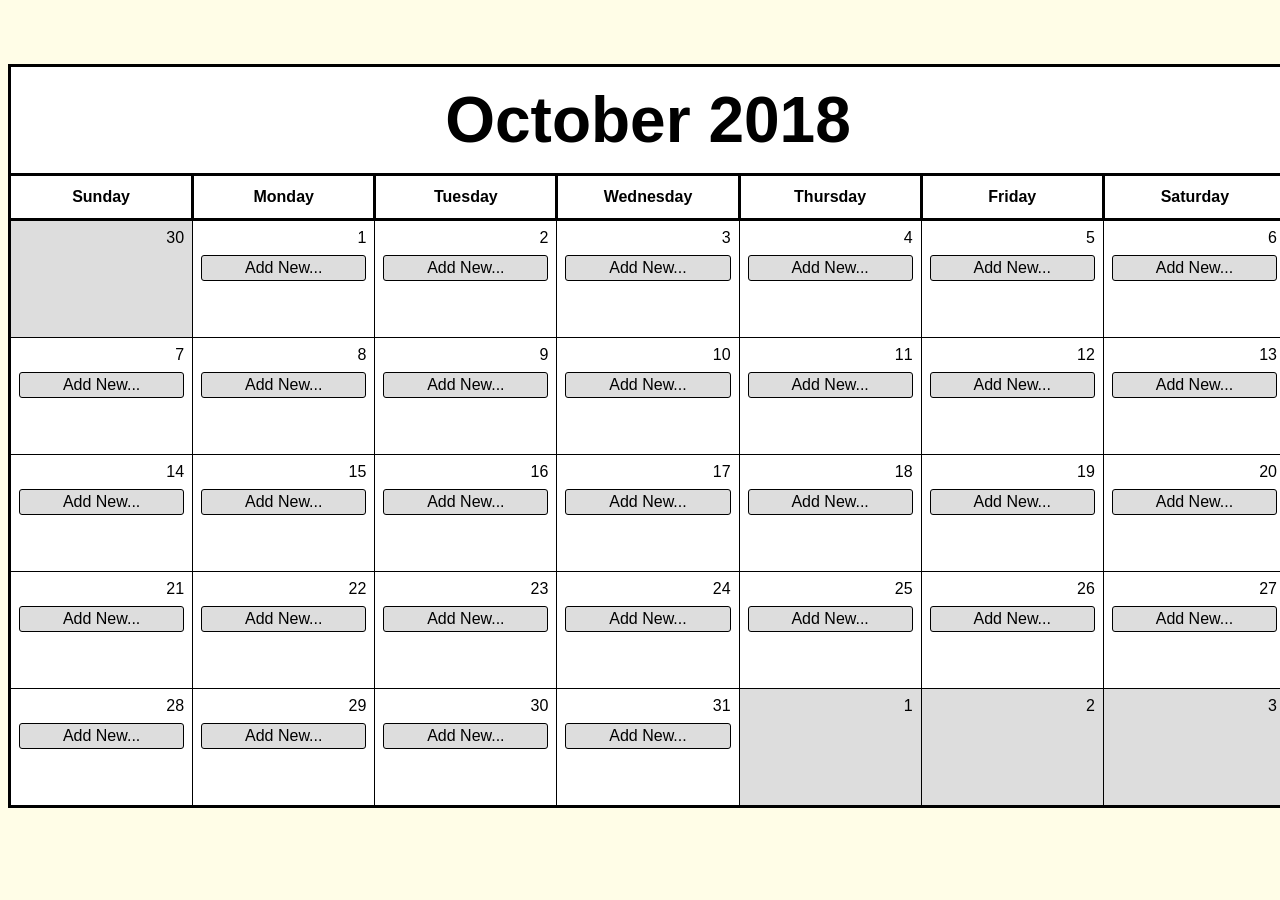
==== Front end/admin.html @ 2006807d "WIP: Admin page to add and remove sessions.  Trying out slightly different code to generate calendar" ====
<!DOCTYPE html>
<html lang="en-US">
<head>
	<meta charset="utf-8">
    <title>Admin</title>
    <link rel="stylesheet" href="css/admin.css">
</head>
<body>
    <div id="modal">
        <div id="flex">
            <div id="newSession">
                <h1>New Session</h1>
                <fieldset>
                    <p><label>Date: </label><span id="newSessionDate"></span></p>
                    <p>
                        <label>Time: </label>
                        <select name="hour">
                            <option value="12" selected>12</option>
                            <option value="01">01</option>
                            <option value="02">02</option>
                            <option value="03">03</option>
                            <option value="04">04</option>
                            <option value="05">05</option>
                            <option value="06">06</option>
                            <option value="07">07</option>
                            <option value="08">08</option>
                            <option value="09">09</option>
                            <option value="10">10</option>
                            <option value="11">11</option>
                        </select>
                        <span> : </span>
                        <select name="minute">
                            <option value="00">00</option>
                            <option value="15">15</option>
                            <option value="30">30</option>
                            <option value="45">45</option>
                        </select>
                        <select name="ampm">
                            <option value="am">AM</option>
                            <option value="pm" selected>PM</option>
                        </select>
                    <p>
                        <label>Type: </label>
                        <select name="type">
                            <option value="f" selected>Freestyle</option>
                            <option value="c">Combo</option>
                            <option value="m">Moves</option>
                        </select>
                    </p>
                </fieldset>
                <div id="buttons">
                    <span id="btnCreate" class="btn" onclick="createSession()">Create</span>
                    <span id="btnDelete" class="btn" onclick="deleteSession()">Delete</span>
                </div>
            </div>
        </div>
    </div>
    <div id="calendar"></div>
    <script src="js/admin.js"></script>
	<script>
        var selectedSessions = [];
        let calendarYear = 2018;
        let calendarMonth = 9;
        let calendarDate = 1;
        let modal = document.getElementById("modal");
        let flex = document.getElementById("flex");

        let inputType = document.querySelector('select[name="type"]');
        let inputHour = document.querySelector('select[name="hour"]');
        let inputMinute = document.querySelector('select[name="minute"]');
        let inputAMPM = document.querySelector('select[name="ampm"]');

        createCalendar(document.getElementById("calendar"), calendarYear, calendarMonth, function(cell, date) {
            cell.appendChild(document.createTextNode(date.getDate()));
            if (cell.getAttribute("class") != "inactive") {
                let ul = document.createElement("ul");
                ul.setAttribute("id", `${date.toLocaleString("en-us", { month: "short" })}${date.getDate()}`);
                let li = document.createElement("li");
                li.setAttribute("class", "new")
                li.setAttribute("data-date", date.getDate());
                li.onclick = newSessionClick;
                li.appendChild(document.createTextNode("Add New..."));
                ul.appendChild(li);
                cell.appendChild(ul);
            }
        });

        fetch("http://199.223.235.232:8080/IceServer/Sessions").then(function(response) {
            return response.json();
        }).then(function(sessions) {
            for (let session of sessions) {
                let date = new Date(session.date);
                let ul = document.getElementById(`${date.toLocaleString("en-us", { month: "short" })}${date.getDate()}`);
                let li = document.createElement("li");
                li.setAttribute("data-session", session.id);
                li.setAttribute("class", session.type);
                li.onclick = function(event) {
                    let session = event.target.dataset.session;
                    let index = selectedSessions.indexOf(session);
                    if (index == -1) {
                        selectedSessions.push(session);
                    } else {
                        selectedSessions.splice(index, 1);
                    }
                };
                let text = document.createTextNode(`${date.toLocaleString("en-us", { hour: '2-digit', minute: '2-digit', hour12: true })} ${session.attending}/25`);
                li.appendChild(text);
                ul.appendChild(li);
            }
        });
        
        function newSessionClick(event) {

            calendarDate = event.target.dataset.date;
            
            let dateElement = document.getElementById("newSessionDate");
            let date = new Date(calendarYear, calendarMonth, calendarDate);
            dateElement.textContent = date.toLocaleDateString("en-us", { year: "numeric", month: "long", day: "numeric" });

            document.querySelector('select[name="hour"]').value = "12";
            document.querySelector('select[name="minute"]').value = "00";
            document.querySelector('select[name="ampm"]').value = "pm";
            document.querySelector('select[name="type"]').value = "f";

            modal.style.display = "block";
        }

        window.onclick = function(event) {
            if (event.target == flex) {
                modal.style.display = "none";
            }
        }

        function createSession() {
            let hour = inputHour.value % 12;
            if (inputAMPM.value == "pm") {
                hour += 12;
            }
            let date = new Date(calendarYear, calendarMonth, calendarDate, hour, inputMinute.value);
            let ul = document.getElementById(`${date.toLocaleString("en-us", { month: "short" })}${date.getDate()}`);
            let li = document.createElement("li");
            li.setAttribute("data-session", 0);
            li.setAttribute("class", inputType.value);
            li.appendChild(document.createTextNode(`${date.toLocaleString("en-us", { hour: '2-digit', minute: '2-digit', hour12: true })} 0/25`));
            ul.appendChild(li);
            modal.style.display = "none";

            fetch("http://199.223.235.232:8080/IceServer/Sessions", {
                method: 'POST',
                body: JSON.stringify({
                    "date": date.getTime(),
                    "type": inputType.value
                }),
                headers: {
                    'Content-Type': 'text/plain'
                }
            }).then(function(response) {
                return response.json();
            }).then(function(json) {
                console.log(json);
            });
        }

        function deleteSession() {
        }
	</script>
</body>
</html>
---- Front end/css/admin.css ----
html {
    font-family: Verdana, Geneva, Tahoma, sans-serif;
}

body {
    background-color: #fffde7;
}

table, th, td {
    border-collapse: collapse;
}

table, th {
    border: 3px solid #000000;
}

table {
    min-width: 1280px;
    max-width: 1680px;
    margin-top: 4em;
    margin-left: auto;
    margin-right: auto;
    background-color: #FFFFFF;
}

thead > tr:first-child > th {
    font-size: 4em;
    padding: 1rem;
}

thead > tr:last-child > th {
    padding: 0.75em;
}

td {
    width: 160px;
    height: 100px;
    padding: 0.5em;
    vertical-align: top;
    border: 1px solid #000000;
    text-align: right;
}

td.inactive {
    background-color: #DDDDDD;
}

ul {
    margin: 0.5em 0 1em 0;
    padding: 0;
    list-style-type: none;
}

li {
    padding: 0.2em;
    border: 1px solid black;
    border-radius: 3px;
    cursor: pointer;
    text-align: center;
    margin-bottom: 0.25em;
}

li.new { background-color: #DDDDDD; }
li.new:hover { background-color: #EEEEEE; }

li.f { background-color: #c8e6c9; }
li.f:hover {  background-color: #e8f5e9; }

li.c { background-color: #b3e5fc; }
li.c:hover {  background-color: #e1f5fe; }

li.m { background-color: #d1c4e9; }
li.m:hover {  background-color: #ede7f6; }

#modal {
    display: none;
    position: fixed;
    z-index: 1;
    left: 0;
    top: 0;
    width: 100%;
    height: 100%;
    background-color: rgba(128, 128, 128, 0.6);
}

#flex {
    display: flex;
    align-items: center;
    justify-content: center;
    height: 100%;
}

#newSession {
    width: 640px;
    height: auto;
    background-color: #FFFFFF;
    border: 3px solid black;
    padding-bottom: 2em;
}

#newSession > h1 {
    text-align: center;
    border-bottom: 3px solid black;
    margin-left: 2em;
    margin-right: 2em;
    padding-bottom: 0.25em;
}

fieldset {
    margin-left: 4em;
    margin-right: 4em;
}

label {
    font-weight: bold;
    margin-top: 1em;
}

#buttons {
    text-align: center;
    margin-top: 2em;
}

.btn {
    text-transform: uppercase;
    padding: 0.5rem;
    font-size: 1.5em;
    margin-left: 1em;
    margin-right: 1em;
    padding-left: 2em;
    padding-right: 2em;
    cursor: pointer;
}

#btnCreate {
    background-color: #66bb6a;
    border: 3px solid #338a3e;
}

#btnDelete {
    background-color: #ef5350;
    border: 3px solid #b61827;
}

#btnCreate:hover { background-color: #98ee99; }
#btnDelete:hover { background-color: #ff867c; }
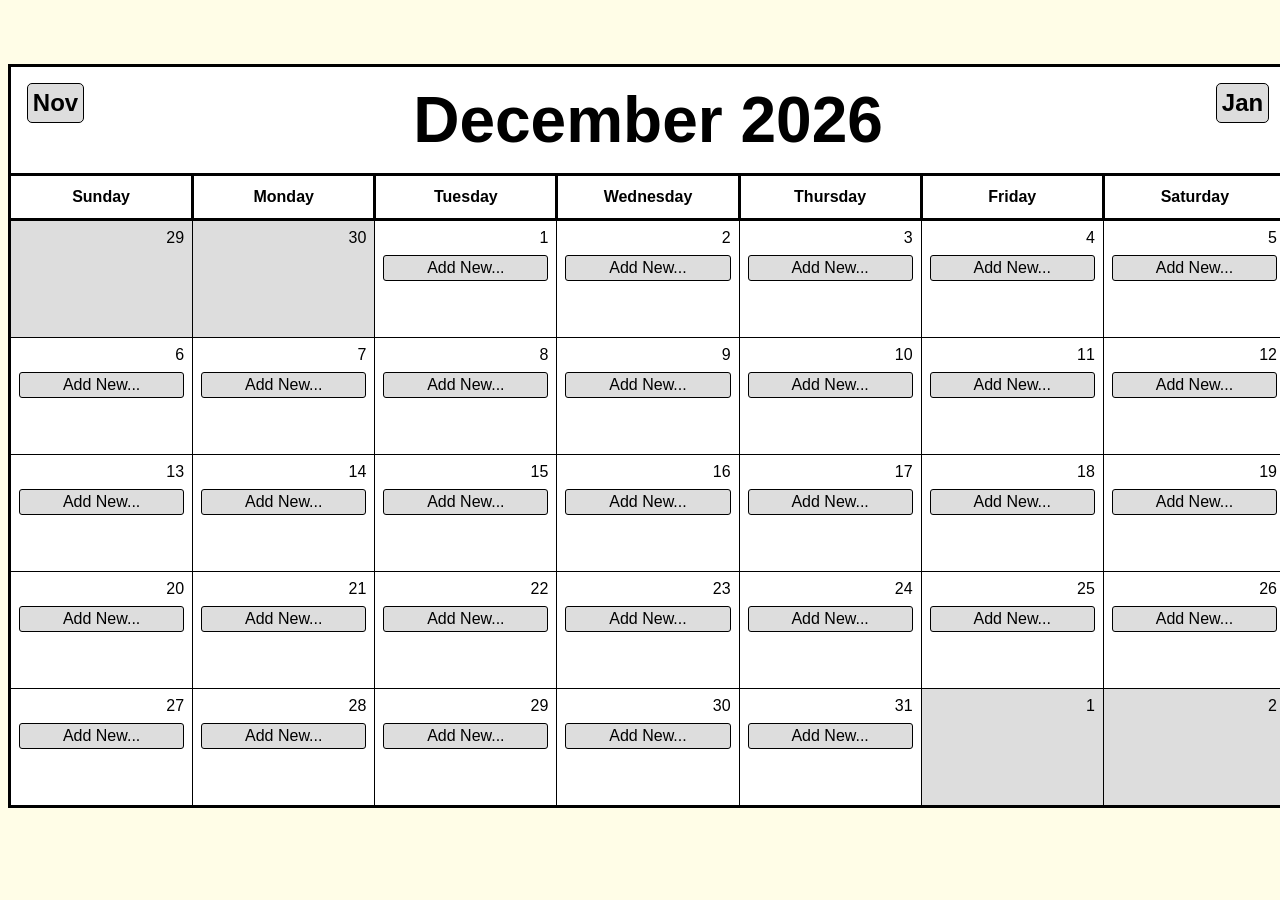
==== commit 08ac0f82: "Add buttons to cycle through months on admin page.  Add start and end query params to /Sessions serv" ====
--- a/Front end/admin.html
+++ b/Front end/admin.html
@@ -56,12 +56,8 @@
         </div>
     </div>
     <div id="calendar"></div>
-    <script src="js/admin.js"></script>
+    <script src="js/calendar.js"></script>
 	<script>
-        var selectedSessions = [];
-        let calendarYear = 2018;
-        let calendarMonth = 9;
-        let calendarDate = 1;
         let modal = document.getElementById("modal");
         let flex = document.getElementById("flex");
 
@@ -70,44 +66,85 @@
         let inputMinute = document.querySelector('select[name="minute"]');
         let inputAMPM = document.querySelector('select[name="ampm"]');
 
-        createCalendar(document.getElementById("calendar"), calendarYear, calendarMonth, function(cell, date) {
-            cell.appendChild(document.createTextNode(date.getDate()));
-            if (cell.getAttribute("class") != "inactive") {
-                let ul = document.createElement("ul");
-                ul.setAttribute("id", `${date.toLocaleString("en-us", { month: "short" })}${date.getDate()}`);
-                let li = document.createElement("li");
-                li.setAttribute("class", "new")
-                li.setAttribute("data-date", date.getDate());
-                li.onclick = newSessionClick;
-                li.appendChild(document.createTextNode("Add New..."));
-                ul.appendChild(li);
-                cell.appendChild(ul);
+        let now = new Date(Date.now());
+        let currentMonth = new Date(now.getFullYear(), now.getMonth(), 1);
+
+        let calendarYear = currentMonth.getFullYear();
+        let calendarMonth = currentMonth.getMonth();
+        let calendarDate = 1;
+
+        buildCalendar();
+
+        function nextMonth() {
+            currentMonth = new Date(currentMonth.getFullYear(), currentMonth.getMonth() + 1, 1);
+            buildCalendar();
+        }
+
+        function prevMonth() {
+            currentMonth = new Date(currentMonth.getFullYear(), currentMonth.getMonth() - 1, 1);
+            buildCalendar();
+        }
+
+        function buildCalendar() {
+            calendaryear = currentMonth.getFullYear();
+            calendarMonth = currentMonth.getMonth();
+            calendarDate = 1;
+            let calendarContainer = document.getElementById("calendar");
+            while (calendarContainer.firstChild) {
+                calendarContainer.removeChild(calendarContainer.firstChild);
             }
-        });
-
-        fetch("http://199.223.235.232:8080/IceServer/Sessions").then(function(response) {
-            return response.json();
-        }).then(function(sessions) {
-            for (let session of sessions) {
-                let date = new Date(session.date);
-                let ul = document.getElementById(`${date.toLocaleString("en-us", { month: "short" })}${date.getDate()}`);
-                let li = document.createElement("li");
-                li.setAttribute("data-session", session.id);
-                li.setAttribute("class", session.type);
-                li.onclick = function(event) {
-                    let session = event.target.dataset.session;
-                    let index = selectedSessions.indexOf(session);
-                    if (index == -1) {
-                        selectedSessions.push(session);
-                    } else {
-                        selectedSessions.splice(index, 1);
-                    }
-                };
-                let text = document.createTextNode(`${date.toLocaleString("en-us", { hour: '2-digit', minute: '2-digit', hour12: true })} ${session.attending}/25`);
-                li.appendChild(text);
-                ul.appendChild(li);
-            }
-        });
+            createCalendar(calendarContainer, currentMonth.getFullYear(), currentMonth.getMonth(), function(cell, date) {
+                cell.appendChild(document.createTextNode(date.getDate()));
+                if (cell.getAttribute("class") != "inactive") {
+                    let ul = document.createElement("ul");
+                    ul.setAttribute("id", `${date.toLocaleString("en-us", { month: "short" })}${date.getDate()}`);
+                    let li = document.createElement("li");
+                    li.setAttribute("class", "new")
+                    li.setAttribute("data-date", date.getDate());
+                    li.onclick = newSessionClick;
+                    li.appendChild(document.createTextNode("Add New..."));
+                    ul.appendChild(li);
+                    cell.appendChild(ul);
+                }
+            });
+            fetchSessions();
+        }
+
+        function fetchSessions() {
+            let start = currentMonth.getTime();
+            let end = new Date(currentMonth.getFullYear(), currentMonth.getMonth() + 1, 1).getTime();
+
+            let url = new URL("http://199.223.235.232:8080/IceServer/Sessions");
+            url.search = new URLSearchParams({
+                "start": start,
+                "end": end
+            });
+            console.log(url.toString());
+
+            fetch(url.toString()).then(function(response) {
+                return response.json();
+            }).then(function(sessions) {
+                for (let session of sessions) {
+                    let date = new Date(session.date);
+                    let ul = document.getElementById(`${date.toLocaleString("en-us", { month: "short" })}${date.getDate()}`);
+                    let li = document.createElement("li");
+                    li.setAttribute("data-session", session.id);
+                    li.setAttribute("class", session.type);
+                    li.onclick = function(event) {
+                        let session = event.target.dataset.session;
+                        let index = selectedSessions.indexOf(session);
+                        if (index == -1) {
+                            selectedSessions.push(session);
+                        } else {
+                            selectedSessions.splice(index, 1);
+                        }
+                    };
+                    let text = document.createTextNode(`${date.toLocaleString("en-us", { hour: '2-digit', minute: '2-digit', hour12: true })} ${session.attending}/25`);
+                    li.appendChild(text);
+                    ul.appendChild(li);
+                }
+            });
+        }
         
         function newSessionClick(event) {
 
@@ -128,6 +165,10 @@
         window.onclick = function(event) {
             if (event.target == flex) {
                 modal.style.display = "none";
+            } else if (event.target == document.getElementById("btnNext")) {
+                nextMonth();
+            } else if (event.target == document.getElementById("btnPrev")) {
+                prevMonth();
             }
         }
 
--- a/Front end/css/admin.css
+++ b/Front end/css/admin.css
@@ -26,6 +26,7 @@
 thead > tr:first-child > th {
     font-size: 4em;
     padding: 1rem;
+    position: relative;
 }
 
 thead > tr:last-child > th {
@@ -144,3 +145,27 @@
 
 #btnCreate:hover { background-color: #98ee99; }
 #btnDelete:hover { background-color: #ff867c; }
+
+#btnPrev, #btnNext {
+    position: absolute;
+    padding: 0.2em;
+    font-size: 1.5rem;
+    border: 1px solid #000000;
+    border-radius: 5px;
+    background-color: #DDDDDD;
+    cursor: pointer;
+}
+
+#btnPrev {
+    left: 0;
+    margin-left: 1rem;
+}
+
+#btnNext {
+    right: 0;
+    margin-right: 1rem;
+}
+
+#btnPrev:hover, #btnNext:hover {
+    background-color: #EEEEEE;
+}
